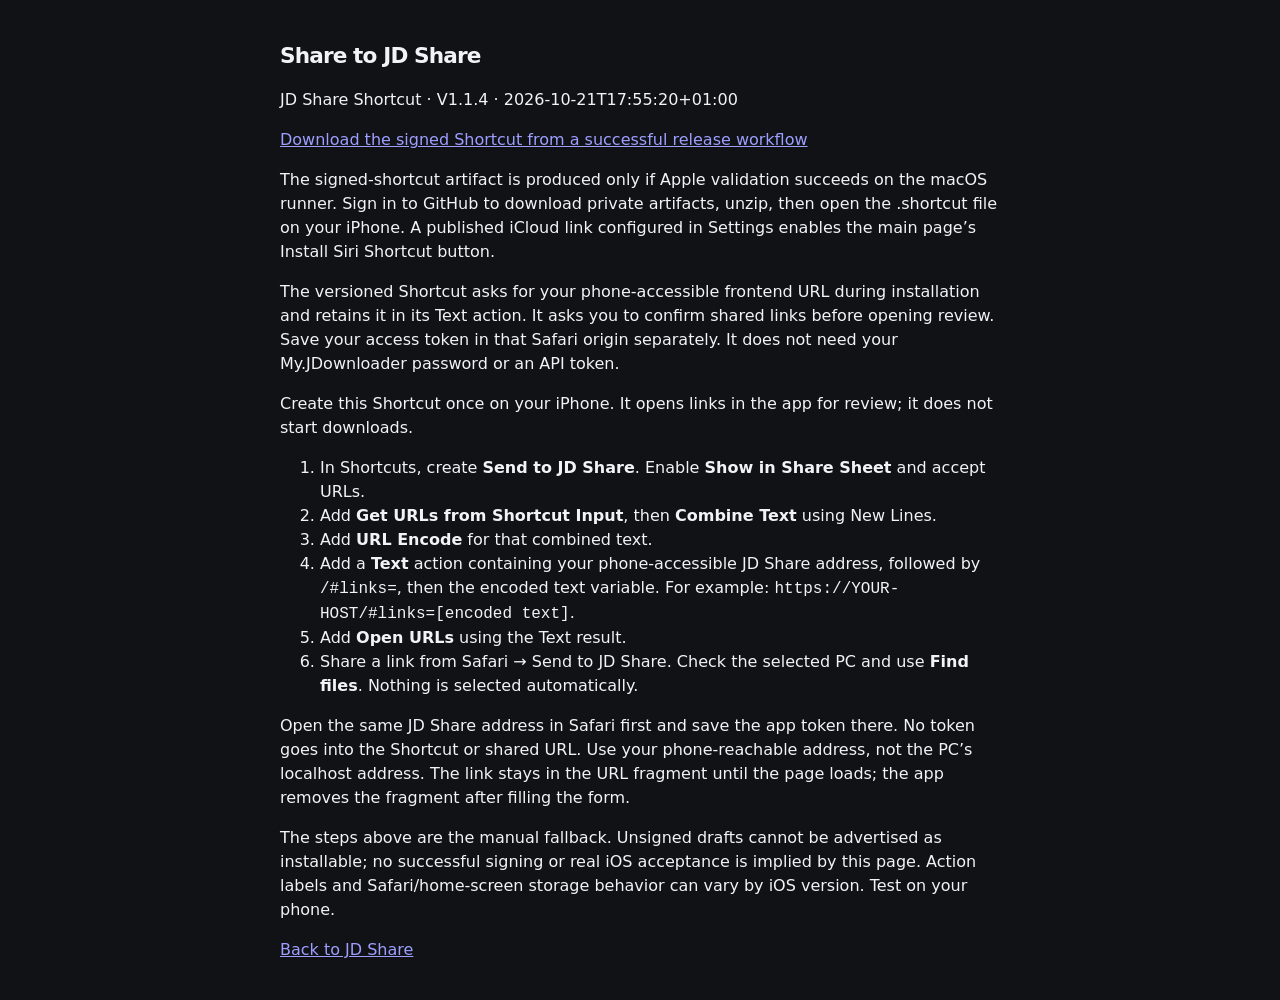
==== static/sharing.html @ 88767699 "Publish JD Share V1.1.4 browser assets and creator links" ====
<!doctype html><html lang="en"><meta charset="utf-8"><meta name="viewport" content="width=device-width,initial-scale=1"><title>iPhone sharing · JD Share</title><link rel="stylesheet" href="styles.css"><main><h1>Share to JD Share</h1><p id="shortcutVersion">Version information loading…</p><p><a href="https://github.com/JR-REPOS/jd-share/actions/workflows/release.yml" target="_blank" rel="noopener noreferrer">Download the signed Shortcut from a successful release workflow</a></p><p>The signed-shortcut artifact is produced only if Apple validation succeeds on the macOS runner. Sign in to GitHub to download private artifacts, unzip, then open the .shortcut file on your iPhone. A published iCloud link configured in Settings enables the main page’s Install Siri Shortcut button.</p><p>The versioned Shortcut asks for your phone-accessible frontend URL during installation and retains it in its Text action. It asks you to confirm shared links before opening review. Save your access token in that Safari origin separately. It does not need your My.JDownloader password or an API token.</p><p>Create this Shortcut once on your iPhone. It opens links in the app for review; it does not start downloads.</p><ol><li>In Shortcuts, create <strong>Send to JD Share</strong>. Enable <strong>Show in Share Sheet</strong> and accept URLs.</li><li>Add <strong>Get URLs from Shortcut Input</strong>, then <strong>Combine Text</strong> using New Lines.</li><li>Add <strong>URL Encode</strong> for that combined text.</li><li>Add a <strong>Text</strong> action containing your phone-accessible JD Share address, followed by <code>/#links=</code>, then the encoded text variable. For example: <code>https://YOUR-HOST/#links=[encoded text]</code>.</li><li>Add <strong>Open URLs</strong> using the Text result.</li><li>Share a link from Safari → Send to JD Share. Check the selected PC and use <strong>Find files</strong>. Nothing is selected automatically.</li></ol><p>Open the same JD Share address in Safari first and save the app token there. No token goes into the Shortcut or shared URL. Use your phone-reachable address, not the PC’s localhost address. The link stays in the URL fragment until the page loads; the app removes the fragment after filling the form.</p><p>The steps above are the manual fallback. Unsigned drafts cannot be advertised as installable; no successful signing or real iOS acceptance is implied by this page. Action labels and Safari/home-screen storage behavior can vary by iOS version. Test on your phone.</p><p><a href="./">Back to JD Share</a></p></main></html>
<script>fetch('releases.json',{cache:'no-store'}).then(r=>r.json()).then(r=>document.getElementById('shortcutVersion').textContent='JD Share Shortcut · V'+r.version+' · '+r.releases[0].timestamp).catch(()=>document.getElementById('shortcutVersion').textContent='Version information unavailable.');</script>
---- static/styles.css ----
:root{color-scheme:dark;--bg:#101216;--panel:#191d24;--raised:#20252e;--line:#303641;--text:#f1f3f6;--dim:#a0a9b6;--accent:#f4b541;--accent-ink:#241900;--ok:#85dab4;--bad:#ff9d94}
*{box-sizing:border-box}html{scroll-behavior:smooth}body{margin:0;background:var(--bg);color:var(--text);font:16px/1.5 -apple-system,BlinkMacSystemFont,"Segoe UI",system-ui,sans-serif}main{max-width:760px;margin:auto;padding:max(24px,env(safe-area-inset-top)) 20px max(24px,env(safe-area-inset-bottom))}button,input,textarea,select{font:inherit}button,select,input{min-height:46px}button{border:1px solid var(--line);border-radius:11px;padding:11px 16px;background:var(--raised);color:var(--text);font-size:.9rem;font-weight:600;cursor:pointer;transition:background .15s,border-color .15s}button:hover{border-color:#606b7a}button:active{transform:translateY(1px)}button:disabled{opacity:.48;cursor:default}button:focus-visible,input:focus-visible,textarea:focus-visible,select:focus-visible,summary:focus-visible{outline:2px solid var(--accent);outline-offset:3px}.primary{background:var(--accent);color:var(--accent-ink);border-color:var(--accent)}.quiet{background:transparent}.app-header,.brand,.bar,.downloads-heading,.editor-heading{display:flex;align-items:center;justify-content:space-between;gap:12px}.brand{justify-content:flex-start}.brand-mark{width:44px;height:44px;display:grid;place-items:center;border-radius:13px;background:var(--accent);color:var(--accent-ink);font-size:29px;font-weight:700}.eyebrow{font-size:.6rem;font-weight:700;letter-spacing:.16em;color:var(--dim);margin:0}h1{font-size:1.35rem;letter-spacing:-.04em;margin:0}h2{font-size:1.02rem;margin:0 0 12px}h3{font-size:.95rem;margin:0;overflow-wrap:anywhere;min-width:0}.intro{color:var(--dim);margin:18px 0 24px}.bar{border:1px solid var(--line);background:var(--panel);border-radius:15px;padding:16px 18px;flex-wrap:wrap}.speed{font-size:1.8rem;font-weight:650;letter-spacing:-.05em;font-variant-numeric:tabular-nums}.state{font-size:.82rem;color:var(--dim)}.state.live{color:var(--ok)}.connection{font-size:.75rem;color:var(--dim);margin:9px 2px 22px;overflow-wrap:anywhere}.connection.error{color:var(--bad)}.composer,.review,.file-editor{padding:20px;border:1px solid var(--line);background:var(--panel);border-radius:17px}textarea{display:block;width:100%;min-height:112px;resize:vertical;padding:14px;background:var(--bg);border:1px solid var(--line);border-radius:11px;color:var(--text)}input[type=text],input[type=password],input[type=search],select{min-width:0;width:100%;padding:12px 14px;background:var(--bg);border:1px solid var(--line);border-radius:11px;color:var(--text)}input::placeholder,textarea::placeholder{color:#8c96a5}.row{display:flex;gap:9px;margin:12px 0}.row input{flex:1}.row .primary{flex:1}.optional{color:var(--dim);font-size:.75rem;margin-left:6px;font-weight:400}.package-options{border:0;padding:0;margin:12px 0 0}.package-options summary{font-size:.8rem;color:var(--dim)}summary{cursor:pointer;min-height:44px;display:list-item;align-content:center;font-weight:600;font-size:.9rem}.msg{min-height:1.3em;font-size:.83rem;color:var(--dim);margin:8px 0 0;overflow-wrap:anywhere}.msg:empty{min-height:0;margin:0}.msg.err{color:var(--bad)}.msg.ok{color:var(--ok)}.hint{font-size:.78rem;color:var(--dim);line-height:1.6;overflow-wrap:anywhere}.review{margin:16px 0}.global-controls{padding:8px 4px;margin-top:12px}.controls{flex-wrap:wrap}.controls button{flex:1;min-width:72px}.tabs{display:flex;gap:4px;background:#0b0d10;border:1px solid var(--line);border-radius:13px;padding:4px;margin-top:22px}.tabs button{flex:1;border:0;background:transparent;color:var(--dim)}.tabs [aria-selected=true]{background:var(--raised);color:var(--accent);box-shadow:0 1px 4px #0004}.downloads-heading{margin:24px 0 8px}.downloads-heading h2{margin:0}.downloads-heading button{font-size:.78rem}.search-label{display:block;font-size:.78rem;color:var(--dim);margin:12px 0 6px}#downloadSummary{font-size:.78rem;color:var(--dim);margin:0 0 14px}#downloadSearch{margin-bottom:4px}#downloadMatches:empty{display:none}ul{list-style:none;padding:0;margin:12px 0}li{min-width:0}.download-card{padding:18px;background:var(--panel);border:1px solid var(--line);border-radius:15px;margin-bottom:10px}.card-head{display:flex;align-items:flex-start;justify-content:space-between;gap:12px}.name{min-width:0;flex:1;overflow-wrap:anywhere;font-weight:600;font-size:.9rem}.badge{font-size:.65rem;padding:5px 8px;border-radius:6px;background:var(--raised);color:var(--dim);max-width:42%;overflow-wrap:anywhere}.badge.active,.badge.done{color:var(--ok);background:#1b352b}.badge.error{color:var(--bad);background:#382322}.progress-meta,.meta{display:flex;justify-content:space-between;flex-wrap:wrap;gap:4px 12px;font-size:.73rem;color:var(--dim);font-variant-numeric:tabular-nums}.progress-meta{margin-top:18px}.track{height:5px;border-radius:9px;background:var(--line);overflow:hidden;margin:8px 0 10px}.fill{height:100%;background:var(--accent)}.done .fill{background:var(--ok)}.file-detail{font-size:.73rem;margin-top:10px;color:var(--dim);overflow-wrap:anywhere}.manage-file{font-size:.75rem;min-height:44px;margin-top:14px;padding:8px 12px}.stale .download-card{border-style:dashed}.stale .fill{background:var(--dim)}.empty{padding:24px 12px;color:var(--dim);text-align:center;font-size:.85rem}.file-editor{border-color:#80612c;margin:14px 0}.editor-heading{align-items:flex-start}.editor-heading button{flex-shrink:0}.priority-row select{flex:1}.priority-row button{flex-shrink:0}.choice{display:flex;gap:12px;align-items:flex-start;padding:15px;background:var(--panel);border:1px solid var(--line);border-radius:13px;cursor:pointer}.choice input{width:22px;height:22px;min-height:22px;flex-shrink:0;margin-top:2px;accent-color:var(--accent)}.choice span{overflow-wrap:anywhere;min-width:0;font-size:.88rem}.choice small{display:block;color:var(--dim);font-size:.73rem;margin-top:5px}#pendingList li,#candidates li{margin-bottom:8px}.utilities{display:grid;gap:12px;margin-top:28px}.utilities details{padding:12px 18px;border:1px solid var(--line);border-radius:14px;background:var(--panel)}.file-picker{display:flex;align-items:center;gap:14px;padding:20px;border:1px dashed #69717d;border-radius:12px;cursor:pointer;margin:14px 0;background:var(--bg)}.file-icon{font-size:1.6rem;color:var(--accent)}.file-picker strong{font-size:.88rem}.file-name{display:block;font-size:.75rem;color:var(--dim);overflow-wrap:anywhere;margin-top:3px}.upload-button{width:100%}#file:focus-visible + .file-picker{outline:2px solid var(--accent);outline-offset:3px}footer{display:flex;justify-content:space-between;gap:12px;padding:26px 2px 0;color:var(--dim);font-size:.65rem}footer span{text-align:right}.sr-only{position:absolute!important;width:1px!important;height:1px!important;padding:0!important;margin:-1px!important;overflow:hidden!important;clip:rect(0,0,0,0)!important;white-space:nowrap!important;border:0!important;min-height:0!important}[hidden]{display:none!important}@media(min-width:700px){main{padding-top:40px}.utilities{grid-template-columns:1fr 1fr;align-items:start}.composer{padding:24px}}@media(max-width:360px){main{padding-left:12px;padding-right:12px}.composer,.review,.file-editor{padding:14px}.priority-row{flex-wrap:wrap}.priority-row button{width:100%}.card-head{gap:8px}}@media(prefers-reduced-motion:reduce){html{scroll-behavior:auto}button{transition:none}button:active{transform:none}}

.download-filters{display:grid;grid-template-columns:1fr 1fr;gap:12px;margin:12px 0}.download-filters label{font-size:.78rem;color:var(--dim)}.download-filters select{display:block;margin-top:6px}.package-section{border:1px solid var(--line);border-radius:14px;padding:6px 12px;margin:12px 0;background:#14181e}.package-section>summary{overflow-wrap:anywhere;padding:6px 0;color:var(--text)}.package-files{margin:8px 0 0}.package-files .download-card{margin-bottom:10px}#packageButtons{flex-wrap:wrap}#packageButtons button{flex:1}@media(max-width:360px){.download-filters{grid-template-columns:1fr}}

.bulk-controls{margin:14px 0;border:1px solid var(--line);padding:10px 14px;border-radius:14px}.bulk-controls summary span{color:var(--accent);font-size:.75rem;margin-left:8px}.download-choice{display:flex;align-items:center;gap:9px;margin-top:14px;font-size:.78rem;color:var(--dim);min-height:44px;cursor:pointer}.download-choice input{width:22px;height:22px;min-height:22px;accent-color:var(--accent)}

.activity-panel{border:1px solid var(--line);border-radius:14px;padding:10px 16px;margin-top:24px}.history-entry{font-size:.78rem;color:var(--dim);padding:12px 0;border-bottom:1px solid var(--line);overflow-wrap:anywhere}

.device-panel,.advanced-panel,.sharing-panel{margin:16px 0;padding:12px 16px;border:1px solid var(--line);border-radius:14px;background:var(--panel)}.advanced-panel h2{margin-top:22px}.advanced-panel input[type=number],.advanced-panel input[type=datetime-local]{display:block;width:100%;padding:12px;background:var(--bg);border:1px solid var(--line);border-radius:11px;color:var(--text);margin-bottom:12px;min-width:0}.sharing-panel a{color:var(--accent)}.history-entry button{margin-left:12px}.device-panel .row{flex-wrap:wrap}.device-panel select{flex:1;min-width:150px}

footer{align-items:center;flex-wrap:wrap}footer>div{white-space:nowrap}footer #appVersion{text-align:left}footer button{font-size:.75rem;min-height:44px;padding:8px 12px}dialog#changesDialog{width:min(92vw,680px);max-width:680px;max-height:85vh;max-height:85dvh;border:1px solid var(--line);border-radius:18px;padding:20px;background:var(--panel);color:var(--text);box-shadow:0 24px 100px #0009}#changesDialog[open]{display:flex;flex-direction:column}#changesDialog::backdrop{background:#000b}.changes-heading{display:flex;align-items:center;justify-content:space-between;gap:12px;flex-shrink:0}.changes-heading h2{margin:0}.changes-heading button{flex-shrink:0}#changesList{min-height:0;overflow-y:auto;overscroll-behavior:contain;margin:12px 0 0;padding:0 6px 0 0;list-style:none}.release-entry{padding:18px 0;border-top:1px solid var(--line)}.release-entry h3{font-size:.95rem}.release-entry ul{list-style:disc;padding-left:20px;margin-bottom:0}.release-entry li{font-size:.84rem;margin:8px 0;overflow-wrap:anywhere}@media(max-width:360px){dialog#changesDialog{padding:14px}footer>span{flex-basis:100%;text-align:left}}

input[type=email],input[type=url],input[type=number]{min-width:0;width:100%;padding:12px 14px;background:var(--bg);border:1px solid var(--line);border-radius:11px;color:var(--text)}
#settingsDialog{width:min(94vw,680px);max-height:88vh;max-height:88dvh;padding:20px;border:1px solid var(--line);border-radius:18px;background:var(--panel);color:var(--text)}#settingsDialog[open]{display:flex;flex-direction:column}#settingsDialog::backdrop{background:#000b}.settings-scroll{overflow-y:auto;overscroll-behavior:contain;min-height:0;padding:4px}.settings-scroll .row{flex-wrap:wrap;align-items:center}.settings-scroll input[type=checkbox]{width:20px;min-height:20px;vertical-align:middle}.desktop-panel{margin-top:20px;padding:16px;border:1px solid var(--line);border-radius:14px}.desktop-download{width:100%;white-space:normal!important;display:flex;align-items:center;gap:12px;flex-wrap:wrap}.desktop-download select{max-width:150px;font-size:.8rem}.desktop-download a,footer a{color:var(--accent);font-size:.8rem}.desktop-download .hint{width:100%;margin:0}#settingsMessage{padding:12px 0}#settingsForm>button{width:100%;margin-top:16px}@media(max-width:360px){#settingsDialog{padding:12px}.desktop-download select{max-width:100%}}

.creator-credit{flex-basis:100%;width:100%;white-space:normal!important;border-top:1px solid var(--line);padding-top:18px;margin-top:4px}.creator-credit p{margin:0 0 10px;font-size:.8rem}.creator-credit strong{color:var(--text);font-weight:600}.social-links{display:flex;flex-wrap:wrap;gap:8px}.social-links .social-button{display:inline-flex;align-items:center;justify-content:center;min-height:44px;padding:8px 14px;border:1px solid var(--line);border-radius:10px;text-decoration:none;font-size:.78rem;background:var(--panel);color:var(--text)}.social-links .social-button:hover{border-color:var(--accent);color:var(--accent)}.social-links .social-button:focus-visible{outline:2px solid var(--accent);outline-offset:3px}
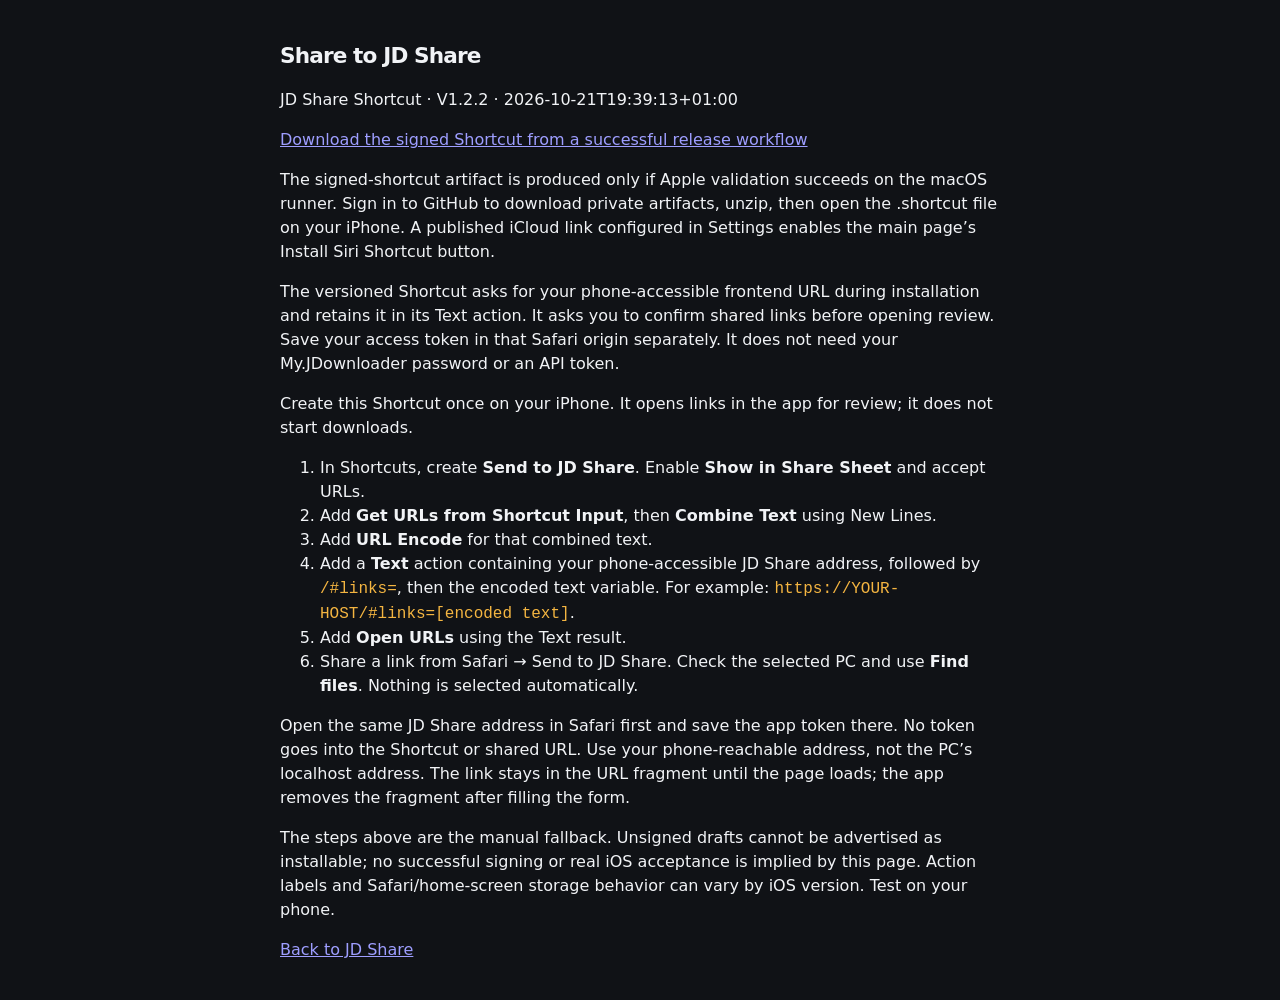
==== commit 479eb09f: "Release V1.2.2 frontend: version browser assets and isolate display failures" ====
--- a/static/sharing.html
+++ b/static/sharing.html
@@ -1,2 +1,2 @@
-<!doctype html><html lang="en"><meta charset="utf-8"><meta name="viewport" content="width=device-width,initial-scale=1"><title>iPhone sharing · JD Share</title><link rel="stylesheet" href="styles.css"><main><h1>Share to JD Share</h1><p id="shortcutVersion">Version information loading…</p><p><a href="https://github.com/JR-REPOS/jd-share/actions/workflows/release.yml" target="_blank" rel="noopener noreferrer">Download the signed Shortcut from a successful release workflow</a></p><p>The signed-shortcut artifact is produced only if Apple validation succeeds on the macOS runner. Sign in to GitHub to download private artifacts, unzip, then open the .shortcut file on your iPhone. A published iCloud link configured in Settings enables the main page’s Install Siri Shortcut button.</p><p>The versioned Shortcut asks for your phone-accessible frontend URL during installation and retains it in its Text action. It asks you to confirm shared links before opening review. Save your access token in that Safari origin separately. It does not need your My.JDownloader password or an API token.</p><p>Create this Shortcut once on your iPhone. It opens links in the app for review; it does not start downloads.</p><ol><li>In Shortcuts, create <strong>Send to JD Share</strong>. Enable <strong>Show in Share Sheet</strong> and accept URLs.</li><li>Add <strong>Get URLs from Shortcut Input</strong>, then <strong>Combine Text</strong> using New Lines.</li><li>Add <strong>URL Encode</strong> for that combined text.</li><li>Add a <strong>Text</strong> action containing your phone-accessible JD Share address, followed by <code>/#links=</code>, then the encoded text variable. For example: <code>https://YOUR-HOST/#links=[encoded text]</code>.</li><li>Add <strong>Open URLs</strong> using the Text result.</li><li>Share a link from Safari → Send to JD Share. Check the selected PC and use <strong>Find files</strong>. Nothing is selected automatically.</li></ol><p>Open the same JD Share address in Safari first and save the app token there. No token goes into the Shortcut or shared URL. Use your phone-reachable address, not the PC’s localhost address. The link stays in the URL fragment until the page loads; the app removes the fragment after filling the form.</p><p>The steps above are the manual fallback. Unsigned drafts cannot be advertised as installable; no successful signing or real iOS acceptance is implied by this page. Action labels and Safari/home-screen storage behavior can vary by iOS version. Test on your phone.</p><p><a href="./">Back to JD Share</a></p></main></html>
+<!doctype html><html lang="en"><meta charset="utf-8"><meta name="viewport" content="width=device-width,initial-scale=1"><title>iPhone sharing · JD Share</title><link rel="stylesheet" href="styles.css?v=1.2.2"><main><h1>Share to JD Share</h1><p id="shortcutVersion">Version information loading…</p><p><a href="https://github.com/JR-REPOS/jd-share/actions/workflows/release.yml" target="_blank" rel="noopener noreferrer">Download the signed Shortcut from a successful release workflow</a></p><p>The signed-shortcut artifact is produced only if Apple validation succeeds on the macOS runner. Sign in to GitHub to download private artifacts, unzip, then open the .shortcut file on your iPhone. A published iCloud link configured in Settings enables the main page’s Install Siri Shortcut button.</p><p>The versioned Shortcut asks for your phone-accessible frontend URL during installation and retains it in its Text action. It asks you to confirm shared links before opening review. Save your access token in that Safari origin separately. It does not need your My.JDownloader password or an API token.</p><p>Create this Shortcut once on your iPhone. It opens links in the app for review; it does not start downloads.</p><ol><li>In Shortcuts, create <strong>Send to JD Share</strong>. Enable <strong>Show in Share Sheet</strong> and accept URLs.</li><li>Add <strong>Get URLs from Shortcut Input</strong>, then <strong>Combine Text</strong> using New Lines.</li><li>Add <strong>URL Encode</strong> for that combined text.</li><li>Add a <strong>Text</strong> action containing your phone-accessible JD Share address, followed by <code>/#links=</code>, then the encoded text variable. For example: <code>https://YOUR-HOST/#links=[encoded text]</code>.</li><li>Add <strong>Open URLs</strong> using the Text result.</li><li>Share a link from Safari → Send to JD Share. Check the selected PC and use <strong>Find files</strong>. Nothing is selected automatically.</li></ol><p>Open the same JD Share address in Safari first and save the app token there. No token goes into the Shortcut or shared URL. Use your phone-reachable address, not the PC’s localhost address. The link stays in the URL fragment until the page loads; the app removes the fragment after filling the form.</p><p>The steps above are the manual fallback. Unsigned drafts cannot be advertised as installable; no successful signing or real iOS acceptance is implied by this page. Action labels and Safari/home-screen storage behavior can vary by iOS version. Test on your phone.</p><p><a href="./">Back to JD Share</a></p></main></html>
 <script>fetch('releases.json',{cache:'no-store'}).then(r=>r.json()).then(r=>document.getElementById('shortcutVersion').textContent='JD Share Shortcut · V'+r.version+' · '+r.releases[0].timestamp).catch(()=>document.getElementById('shortcutVersion').textContent='Version information unavailable.');</script>
--- a/static/styles.css
+++ b/static/styles.css
@@ -15,3 +15,6 @@
 #settingsDialog{width:min(94vw,680px);max-height:88vh;max-height:88dvh;padding:20px;border:1px solid var(--line);border-radius:18px;background:var(--panel);color:var(--text)}#settingsDialog[open]{display:flex;flex-direction:column}#settingsDialog::backdrop{background:#000b}.settings-scroll{overflow-y:auto;overscroll-behavior:contain;min-height:0;padding:4px}.settings-scroll .row{flex-wrap:wrap;align-items:center}.settings-scroll input[type=checkbox]{width:20px;min-height:20px;vertical-align:middle}.desktop-panel{margin-top:20px;padding:16px;border:1px solid var(--line);border-radius:14px}.desktop-download{width:100%;white-space:normal!important;display:flex;align-items:center;gap:12px;flex-wrap:wrap}.desktop-download select{max-width:150px;font-size:.8rem}.desktop-download a,footer a{color:var(--accent);font-size:.8rem}.desktop-download .hint{width:100%;margin:0}#settingsMessage{padding:12px 0}#settingsForm>button{width:100%;margin-top:16px}@media(max-width:360px){#settingsDialog{padding:12px}.desktop-download select{max-width:100%}}
 
 .creator-credit{flex-basis:100%;width:100%;white-space:normal!important;border-top:1px solid var(--line);padding-top:18px;margin-top:4px}.creator-credit p{margin:0 0 10px;font-size:.8rem}.creator-credit strong{color:var(--text);font-weight:600}.social-links{display:flex;flex-wrap:wrap;gap:8px}.social-links .social-button{display:inline-flex;align-items:center;justify-content:center;min-height:44px;padding:8px 14px;border:1px solid var(--line);border-radius:10px;text-decoration:none;font-size:.78rem;background:var(--panel);color:var(--text)}.social-links .social-button:hover{border-color:var(--accent);color:var(--accent)}.social-links .social-button:focus-visible{outline:2px solid var(--accent);outline-offset:3px}
+
+/* V1.2 utility hub */
+.footer-actions{display:flex;justify-content:center;align-items:center;flex-wrap:wrap;gap:9px;margin:28px 0 12px}.footer-actions button{flex:0 1 auto}footer{display:block;text-align:center;font-size:1rem;padding-top:18px}footer .footer-line{display:flex;justify-content:center;align-items:center;gap:18px;white-space:normal;font-size:1.2rem;flex-wrap:wrap}footer .footer-line>strong{color:var(--text);font-weight:650}footer .social-links{display:flex;gap:5px;flex-wrap:nowrap}footer .social-button{padding:9px;min-width:44px;min-height:44px}footer .social-button img{display:block}footer .creator-line{font-size:.9rem;margin:12px 0;color:var(--dim)}.utility-dialog{width:min(94vw,680px);max-height:88vh;max-height:88dvh;padding:20px;border:1px solid var(--line);border-radius:18px;background:var(--panel);color:var(--text)}.utility-dialog[open]{display:flex;flex-direction:column}.utility-dialog::backdrop{background:#000b}.dialog-body{overflow:auto;min-height:0;overscroll-behavior:contain;padding:8px 2px}.utility-dialog a,.settings-scroll a{color:var(--accent)}.dialog-body h3{margin-top:20px}.dialog-body p,.setup-steps li{font-size:.88rem}.setup-steps{padding-left:24px}.setup-steps li{margin-bottom:20px;overflow-wrap:anywhere}code{overflow-wrap:anywhere;white-space:normal;color:var(--accent)}#browserConnection{border-bottom:1px solid var(--line);padding-bottom:20px;margin-bottom:20px}.settings-scroll .search-label{display:inline-block;margin-right:6px}.help-wrap{display:inline-block;position:relative}.help-button{min-height:28px;min-width:28px;padding:0;border-radius:50%;font-size:.8rem;color:var(--accent)}.help-tip{display:none;position:absolute;z-index:3;bottom:calc(100% + 8px);left:-130px;width:240px;padding:12px;border:1px solid var(--accent);border-radius:10px;background:#252b34;box-shadow:0 8px 30px #0008;color:var(--text);font-size:.8rem}.help-wrap:hover .help-tip,.help-wrap:focus-within .help-tip,.help-open .help-tip{display:block}.statistics-grid{display:grid;grid-template-columns:repeat(2,minmax(0,1fr));gap:12px}.statistics-grid>div{border:1px solid var(--line);border-radius:12px;padding:14px;background:var(--bg)}.statistics-grid dt{font-size:.75rem;color:var(--dim)}.statistics-grid dd{margin:8px 0 0;font-size:1.15rem;overflow-wrap:anywhere;color:var(--accent)}#systemLogs{font-size:.74rem;white-space:pre-wrap;overflow-wrap:anywhere;max-height:45vh;overflow:auto;background:var(--bg);padding:14px;border-radius:10px}.disk-line{display:flex;align-items:center;justify-content:space-between;gap:12px;margin:-8px 0 20px;font-size:.75rem;color:var(--dim)}.disk-line button{font-size:.75rem;padding:8px;flex-shrink:0}.settings-scroll>h3{margin-top:20px}#presetName{margin-top:10px}@media(max-width:420px){.statistics-grid{grid-template-columns:1fr}.footer-actions button{flex:1 1 42%}footer .footer-line{gap:10px;font-size:1.08rem}.utility-dialog{padding:14px}.help-tip{left:auto;right:-35px;width:220px}.disk-line{align-items:flex-start}.utilities{display:block}}
